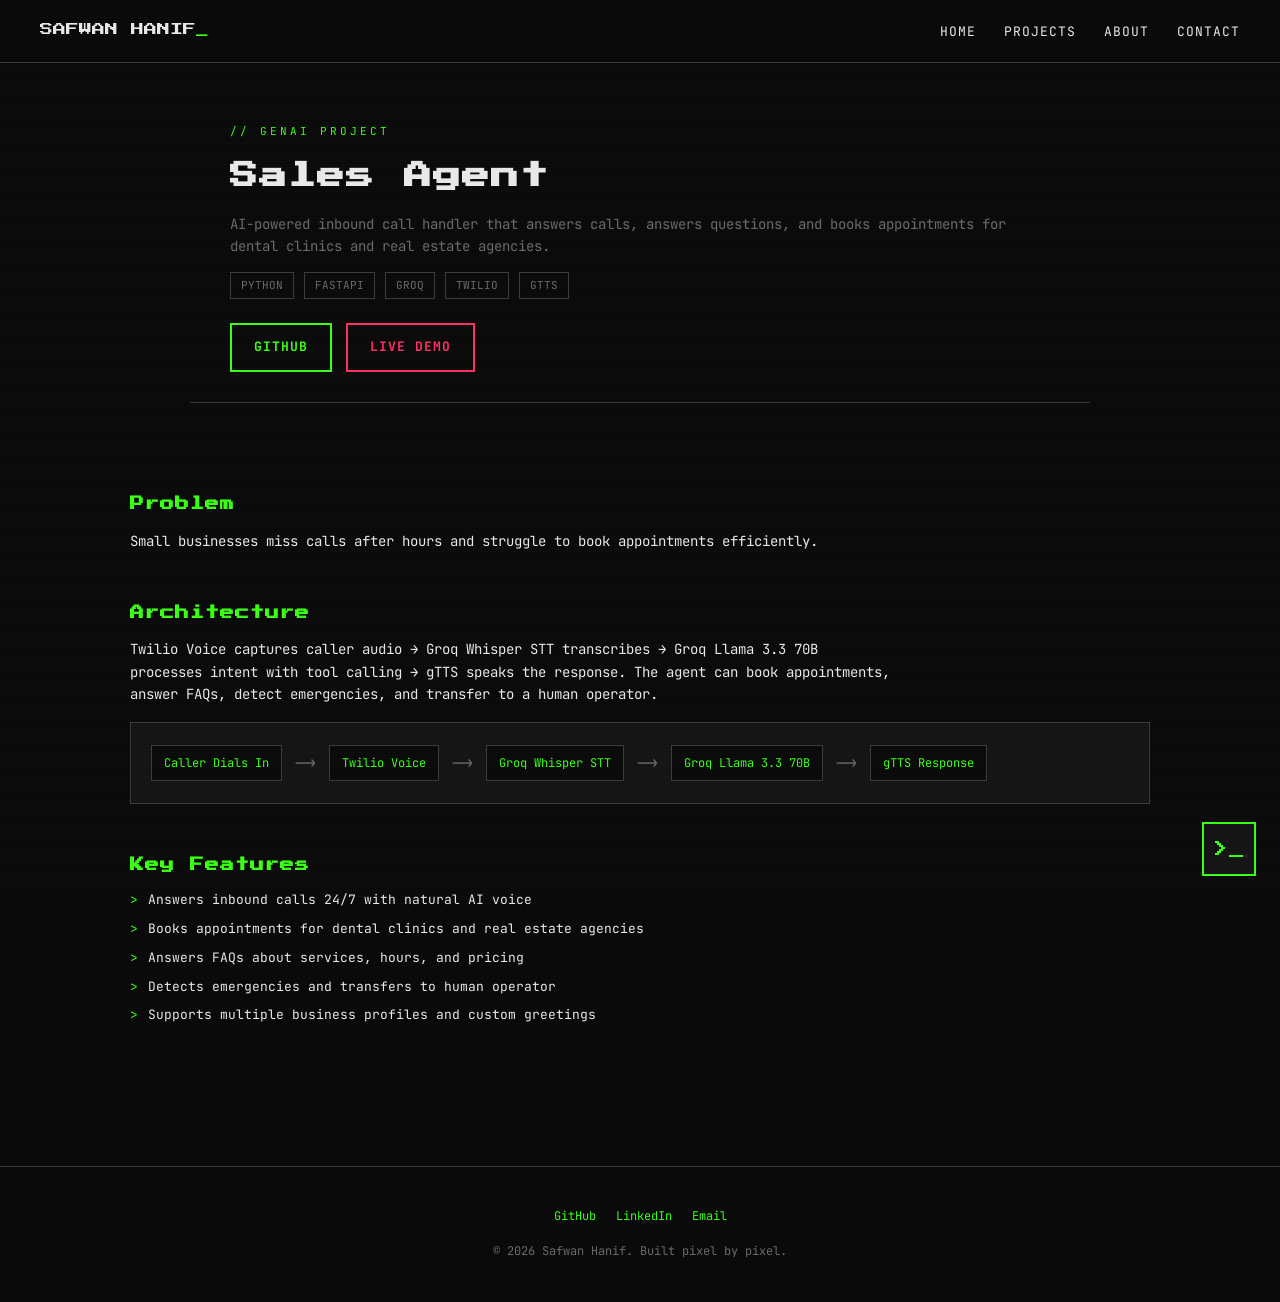
==== project.html @ 21ab0cf6 "Initial commit — portfolio website Static portfolio site with 19 projects (15 GenAI + 4 UI/UX), term" ====
<!DOCTYPE html>
<html lang="en">
<head>
<meta charset="UTF-8">
<meta name="viewport" content="width=device-width, initial-scale=1.0">
<title>Project — Safwan Hanif</title>
<link rel="stylesheet" href="style.css">
</head>
<body>

<nav>
  <div class="logo">SAFWAN HANIF<span>_</span></div>
  <ul>
    <li><a href="index.html">Home</a></li>
    <li><a href="projects.html">Projects</a></li>
    <li><a href="index.html#about">About</a></li>
    <li><a href="index.html#contact">Contact</a></li>
  </ul>
</nav>

<div class="detail-hero">
  <div class="eyebrow" id="d-tag">// Project</div>
  <h1 id="d-title" style="font-size:28px;margin-top:14px;">Loading...</h1>
  <p id="d-summary" style="margin-top:14px;color:var(--muted);font-size:14px;"></p>
  <div class="stack-pills" id="d-stack"></div>
  <div style="margin-top:24px;display:flex;gap:14px;">
    <a id="d-github" href="#" class="btn">GitHub</a>
    <a id="d-demo" href="#" class="btn alt">Live Demo</a>
  </div>
</div>

<section id="d-body"></section>

<footer>
  <div class="social">
    <a href="https://github.com/SafwanHanif" target="_blank">GitHub</a>
    <a href="https://www.linkedin.com/in/safwan-hanif-e5m/" target="_blank">LinkedIn</a>
    <a href="mailto:safwanxd6@gmail.com">Email</a>
  </div>
  &copy; 2026 Safwan Hanif. Built pixel by pixel.
</footer>

<button id="ai-toggle" aria-label="Open AI assistant">&gt;_</button>
<div id="ai-panel">
  <div class="term" style="border:none;flex:1;display:flex;flex-direction:column;">
    <div class="title-bar">
      <div class="dots"><span></span><span></span><span></span></div>
      <div class="label">ask_safwan_hanif_ai.exe</div>
    </div>
    <div id="ai-log">
      <div class="msg bot">&gt; Hi, I'm Safwan Hanif's AI assistant. Ask me about his projects, skills, or how to get in touch.</div>
    </div>
    <div id="ai-input-row">
      <input id="ai-input" type="text" placeholder="Ask me something...">
      <button id="ai-send">&gt;</button>
    </div>
  </div>
</div>

<script src="script.js"></script>
<script>
  const params = new URLSearchParams(window.location.search);
  const id = params.get("id");
  const project = PROJECTS.find(p => p.id === id) || PROJECTS[0];

  document.getElementById("d-tag").textContent = "// " + project.tagLabel + " Project";
  document.getElementById("d-title").textContent = project.title;
  document.getElementById("d-summary").textContent = project.summary;
  document.getElementById("d-github").href = project.github;
  document.getElementById("d-demo").href = project.demo;
  if (project.demo === "#") document.getElementById("d-demo").style.display = "none";
  document.getElementById("d-stack").innerHTML = project.stack.map(s => `<span>${s}</span>`).join("");

  function galleryHTML(images) {
    if (!images || images.length === 0) return "";
    return `
      <div class="detail-section">
        <h3>Gallery</h3>
        <div class="gallery">
          ${images.map(src => `<img src="${src}" alt="" loading="lazy">`).join("")}
        </div>
      </div>
    `;
  }

  function figmaHTML(embed) {
    if (!embed) return "";
    return `
      <div class="detail-section">
        <h3>Interactive Prototype</h3>
        <div class="figma-embed-wrap">
          <iframe src="${embed}" allowfullscreen></iframe>
        </div>
      </div>
    `;
  }

  function renderDiagram(diagram) {
    if (!diagram) return "";
    const chains = diagram.split("|");
    let html = '<div class="pipeline">';
    chains.forEach(function(chain, ci) {
      var parts = chain.split(" --> ");
      parts.forEach(function(part, j) {
        if (j > 0) html += '<span class="pipe-arrow"> --> </span>';
        html += '<span class="pipe-node">' + part.trim() + '</span>';
      });
      if (ci < chains.length - 1) html += '<br>';
    });
    html += '</div>';
    return html;
  }

  const body = document.getElementById("d-body");
  if (project.category === "uiux") {
    body.innerHTML = `
      <div class="detail-section">
        <h3>Problem</h3>
        <p>${project.problem}</p>
      </div>
      <div class="detail-section">
        <h3>Research</h3>
        <p>${project.research}</p>
      </div>
      <div class="detail-section">
        <h3>Process & Wireframes</h3>
        <p>${project.process}</p>
        <div class="diagram-box">[ wireframe screenshots go here ]</div>
      </div>
      <div class="detail-section">
        <h3>Final Prototype</h3>
        <div class="diagram-box">[ embed Figma prototype link / screenshots here ]</div>
      </div>
      ${galleryHTML(project.images)}
      ${figmaHTML(project.figmaEmbed)}
    `;
  } else {
    body.innerHTML = `
      <div class="detail-section">
        <h3>Problem</h3>
        <p>${project.problem}</p>
      </div>
      <div class="detail-section">
        <h3>Architecture</h3>
        <p>${project.architecture}</p>
        ${renderDiagram(project.diagram)}
      </div>
      <div class="detail-section">
        <h3>Key Features</h3>
        <ul class="feature-list">${(project.features || []).map(f => `<li>${f}</li>`).join("")}</ul>
      </div>
      ${galleryHTML(project.images)}
      ${figmaHTML(project.figmaEmbed)}
    `;
  }
</script>
</body>
</html>
---- style.css ----
@import url('https://fonts.googleapis.com/css2?family=Press+Start+2P&family=JetBrains+Mono:wght@400;500;700&display=swap');

:root{
  --bg:#0a0a0a;
  --panel:#141414;
  --border:#3a3a3a;
  --green:#39ff14;
  --pink:#ff2e63;
  --text:#e8e8e8;
  --muted:#6a6a6a;
  --pixel:'Press Start 2P', monospace;
  --mono:'JetBrains Mono', monospace;
}

*{margin:0;padding:0;box-sizing:border-box;}

html{scroll-behavior:smooth;}

body{
  background:var(--bg);
  color:var(--text);
  font-family:var(--mono);
  line-height:1.6;
  image-rendering:pixelated;
  overflow-x:hidden;
}

body::before{
  content:'';
  position:fixed;
  inset:0;
  background:repeating-linear-gradient(0deg, rgba(255,255,255,0.015) 0px, rgba(255,255,255,0.015) 1px, transparent 1px, transparent 3px);
  pointer-events:none;
  z-index:9999;
}

a{color:var(--green);text-decoration:none;}
a:hover{color:var(--pink);}

::selection{background:var(--green);color:var(--bg);}

::-webkit-scrollbar{width:10px;}
::-webkit-scrollbar-track{background:var(--bg);}
::-webkit-scrollbar-thumb{background:var(--border);}

h1,h2,h3,.pixel{
  font-family:var(--pixel);
  letter-spacing:1px;
}

.eyebrow{
  font-family:var(--mono);
  font-size:11px;
  letter-spacing:3px;
  text-transform:uppercase;
  color:var(--green);
}

/* NAV */
nav{
  position:sticky;
  top:0;
  z-index:100;
  display:flex;
  align-items:center;
  justify-content:space-between;
  padding:18px 40px;
  background:rgba(10,10,10,0.92);
  border-bottom:1px solid var(--border);
  backdrop-filter:blur(4px);
}

nav .logo{
  font-family:var(--pixel);
  font-size:13px;
  color:var(--text);
}
nav .logo span{color:var(--green);}

nav ul{
  display:flex;
  gap:28px;
  list-style:none;
}

nav ul a{
  font-size:13px;
  color:var(--text);
  text-transform:uppercase;
  letter-spacing:1px;
  transition:color .1s steps(2);
}
nav ul a.active{color:var(--green);}
nav ul a:hover{color:var(--pink);}

/* BUTTONS */
.btn{
  display:inline-block;
  font-family:var(--mono);
  font-size:13px;
  font-weight:700;
  text-transform:uppercase;
  letter-spacing:1px;
  padding:12px 22px;
  border:2px solid var(--green);
  color:var(--green);
  background:transparent;
  cursor:pointer;
  transition:transform .08s steps(2), background .08s steps(2), color .08s steps(2);
}
.btn:hover{
  background:var(--green);
  color:var(--bg);
  transform:translate(-2px,-2px);
}
.btn.alt{border-color:var(--pink);color:var(--pink);}
.btn.alt:hover{background:var(--pink);color:var(--bg);}

/* SECTIONS */
section{
  padding:90px 40px;
  max-width:1100px;
  margin:0 auto;
}
.section-head{margin-bottom:48px;}
.section-head h2{font-size:22px;margin-top:10px;color:var(--text);}

/* HERO */
.hero{
  min-height:88vh;
  display:flex;
  flex-direction:column;
  justify-content:center;
  padding:0 40px;
  position:relative;
}
.hero .boot{
  font-size:12px;
  color:var(--muted);
  margin-bottom:30px;
  min-height:90px;
}
.hero .boot .line{display:block;margin-bottom:4px;}
.hero .boot .ok{color:var(--green);}

.hero h1{
  font-size:clamp(28px,5vw,52px);
  line-height:1.4;
  color:var(--text);
}
.hero h1 .accent{color:var(--green);}
.hero .cursor{
  display:inline-block;
  width:0.5em;
  background:var(--green);
  animation:blink 1s steps(2) infinite;
  margin-left:4px;
}
@keyframes blink{50%{opacity:0;}}

.hero p.tagline{
  margin-top:18px;
  font-size:16px;
  color:var(--muted);
  max-width:600px;
}
.hero .actions{
  margin-top:36px;
  display:flex;
  gap:16px;
  flex-wrap:wrap;
}

/* TERMINAL WINDOW CARD */
.term{
  background:var(--panel);
  border:1px solid var(--border);
}
.term .title-bar{
  display:flex;
  align-items:center;
  justify-content:space-between;
  padding:8px 12px;
  border-bottom:1px solid var(--border);
  background:#1c1c1c;
}
.term .dots{display:flex;gap:6px;}
.term .dots span{
  width:9px;height:9px;
  background:var(--border);
  display:inline-block;
}
.term .dots span:nth-child(1){background:var(--pink);}
.term .dots span:nth-child(2){background:#e0c341;}
.term .dots span:nth-child(3){background:var(--green);}
.term .title-bar .label{font-size:11px;color:var(--muted);}
.term .body{padding:20px;}

/* ABOUT / SKILLS */
.skills-grid{
  display:grid;
  grid-template-columns:repeat(auto-fit,minmax(220px,1fr));
  gap:20px;
}
.skill-card{
  background:var(--panel);
  border:1px solid var(--border);
  padding:20px;
}
.skill-card h3{font-size:13px;color:var(--green);margin-bottom:14px;}
.skill-card ul{list-style:none;font-size:13px;color:var(--text);}
.skill-card li{margin-bottom:6px;padding-left:14px;position:relative;}
.skill-card li::before{content:'>';position:absolute;left:0;color:var(--pink);}

/* PROJECT CARDS */
.filter-bar{
  display:flex;
  gap:12px;
  margin-bottom:32px;
  flex-wrap:wrap;
}
.filter-btn{
  font-family:var(--mono);
  font-size:12px;
  text-transform:uppercase;
  letter-spacing:1px;
  padding:8px 16px;
  border:1px solid var(--border);
  background:transparent;
  color:var(--muted);
  cursor:pointer;
}
.filter-btn.active{border-color:var(--green);color:var(--green);}

.project-grid{
  display:grid;
  grid-template-columns:repeat(auto-fit,minmax(280px,1fr));
  gap:24px;
}
.project-card{
  background:var(--panel);
  border:1px solid var(--border);
  display:flex;
  flex-direction:column;
  transition:transform .1s steps(2), border-color .1s steps(2);
}
.project-card:hover{
  transform:translate(-3px,-3px);
  border-color:var(--green);
}
.project-card .body{padding:18px;flex:1;display:flex;flex-direction:column;}
.project-card .tag{
  font-size:10px;
  letter-spacing:1px;
  text-transform:uppercase;
  display:inline-block;
  padding:3px 8px;
  border:1px solid var(--border);
  color:var(--muted);
  margin-bottom:12px;
  width:fit-content;
}
.project-card .tag.uiux{color:var(--pink);border-color:var(--pink);}
.project-card .tag.genai{color:var(--green);border-color:var(--green);}
.project-card h3{font-size:14px;margin-bottom:10px;color:var(--text);}
.project-card p{font-size:13px;color:var(--muted);flex:1;}
.project-card .links{
  margin-top:16px;
  display:flex;
  gap:14px;
  font-size:12px;
}

/* FOOTER */
footer{
  border-top:1px solid var(--border);
  padding:40px;
  text-align:center;
  font-size:12px;
  color:var(--muted);
}
footer .social{
  display:flex;
  gap:20px;
  justify-content:center;
  margin-bottom:16px;
}

/* AI ASSISTANT WIDGET */
#ai-toggle{
  position:fixed;
  bottom:24px;
  right:24px;
  z-index:200;
  width:54px;
  height:54px;
  background:var(--panel);
  border:2px solid var(--green);
  color:var(--green);
  font-family:var(--pixel);
  font-size:16px;
  cursor:pointer;
  display:flex;
  align-items:center;
  justify-content:center;
}
#ai-toggle:hover{background:var(--green);color:var(--bg);}

#ai-panel{
  position:fixed;
  bottom:90px;
  right:24px;
  width:340px;
  max-height:440px;
  background:var(--panel);
  border:1px solid var(--border);
  z-index:200;
  display:none;
  flex-direction:column;
}
#ai-panel.open{display:flex;}
#ai-log{
  padding:14px;
  font-size:12px;
  overflow-y:auto;
  flex:1;
  max-height:300px;
}
#ai-log .msg{margin-bottom:10px;}
#ai-log .you{color:var(--text);}
#ai-log .bot{color:var(--green);}
#ai-input-row{
  display:flex;
  border-top:1px solid var(--border);
}
#ai-input{
  flex:1;
  background:transparent;
  border:none;
  outline:none;
  color:var(--text);
  font-family:var(--mono);
  font-size:12px;
  padding:12px;
}
#ai-input-row button{
  background:transparent;
  border:none;
  color:var(--green);
  padding:0 14px;
  cursor:pointer;
  font-family:var(--pixel);
}

/* DETAIL PAGE */
.detail-hero{
  padding:60px 40px 30px;
  max-width:900px;
  margin:0 auto;
  border-bottom:1px solid var(--border);
}
.detail-section{margin-bottom:50px;}
.detail-section h3{font-size:14px;color:var(--green);margin-bottom:14px;}
.detail-section p{color:var(--text);font-size:14px;max-width:760px;}
.feature-list{list-style:none;padding:0;font-size:13px;}
.feature-list li{margin-bottom:8px;padding-left:18px;position:relative;color:var(--text);}
.feature-list li::before{content:'>';position:absolute;left:0;color:var(--green);}
.stack-pills{display:flex;gap:10px;flex-wrap:wrap;margin-top:14px;}
.stack-pills span{
  font-size:11px;
  padding:4px 10px;
  border:1px solid var(--border);
  color:var(--muted);
  text-transform:uppercase;
}
.diagram-box{
  border:1px dashed var(--border);
  padding:40px;
  text-align:center;
  color:var(--muted);
  font-size:12px;
  margin-top:16px;
}

/* PIPELINE DIAGRAM */
.pipeline{
  background:var(--panel);
  border:1px solid var(--border);
  padding:20px;
  margin-top:16px;
  font-family:var(--mono);
  font-size:12px;
  line-height:2.2;
  overflow-x:auto;
}
.pipe-node{
  display:inline-block;
  background:var(--bg);
  border:1px solid var(--border);
  padding:4px 12px;
  color:var(--green);
  margin:2px 0;
}
.pipe-cond{
  border-color:var(--pink);
  color:var(--pink);
}
.pipe-arrow{
  color:var(--muted);
  margin:0 6px;
  font-weight:700;
}

/* GALLERY */
.gallery{
  display:grid;
  grid-template-columns:repeat(auto-fit,minmax(240px,1fr));
  gap:16px;
  margin-top:16px;
}
.gallery img{
  width:100%;
  border:1px solid var(--border);
  transition:transform .1s steps(2),border-color .1s steps(2);
  image-rendering:auto;
}
.gallery img:hover{
  transform:translate(-2px,-2px);
  border-color:var(--green);
}

/* FIGMA EMBED */
.figma-embed-wrap{
  position:relative;
  width:100%;
  padding-bottom:56.25%;
  margin-top:16px;
  border:1px solid var(--border);
}
.figma-embed-wrap iframe{
  position:absolute;
  top:0;left:0;
  width:100%;height:100%;
  border:none;
}

@media (max-width:640px){
  nav{padding:14px 18px;}
  nav ul{gap:14px;}
  section{padding:60px 18px;}
  .hero{padding:0 18px;}
}
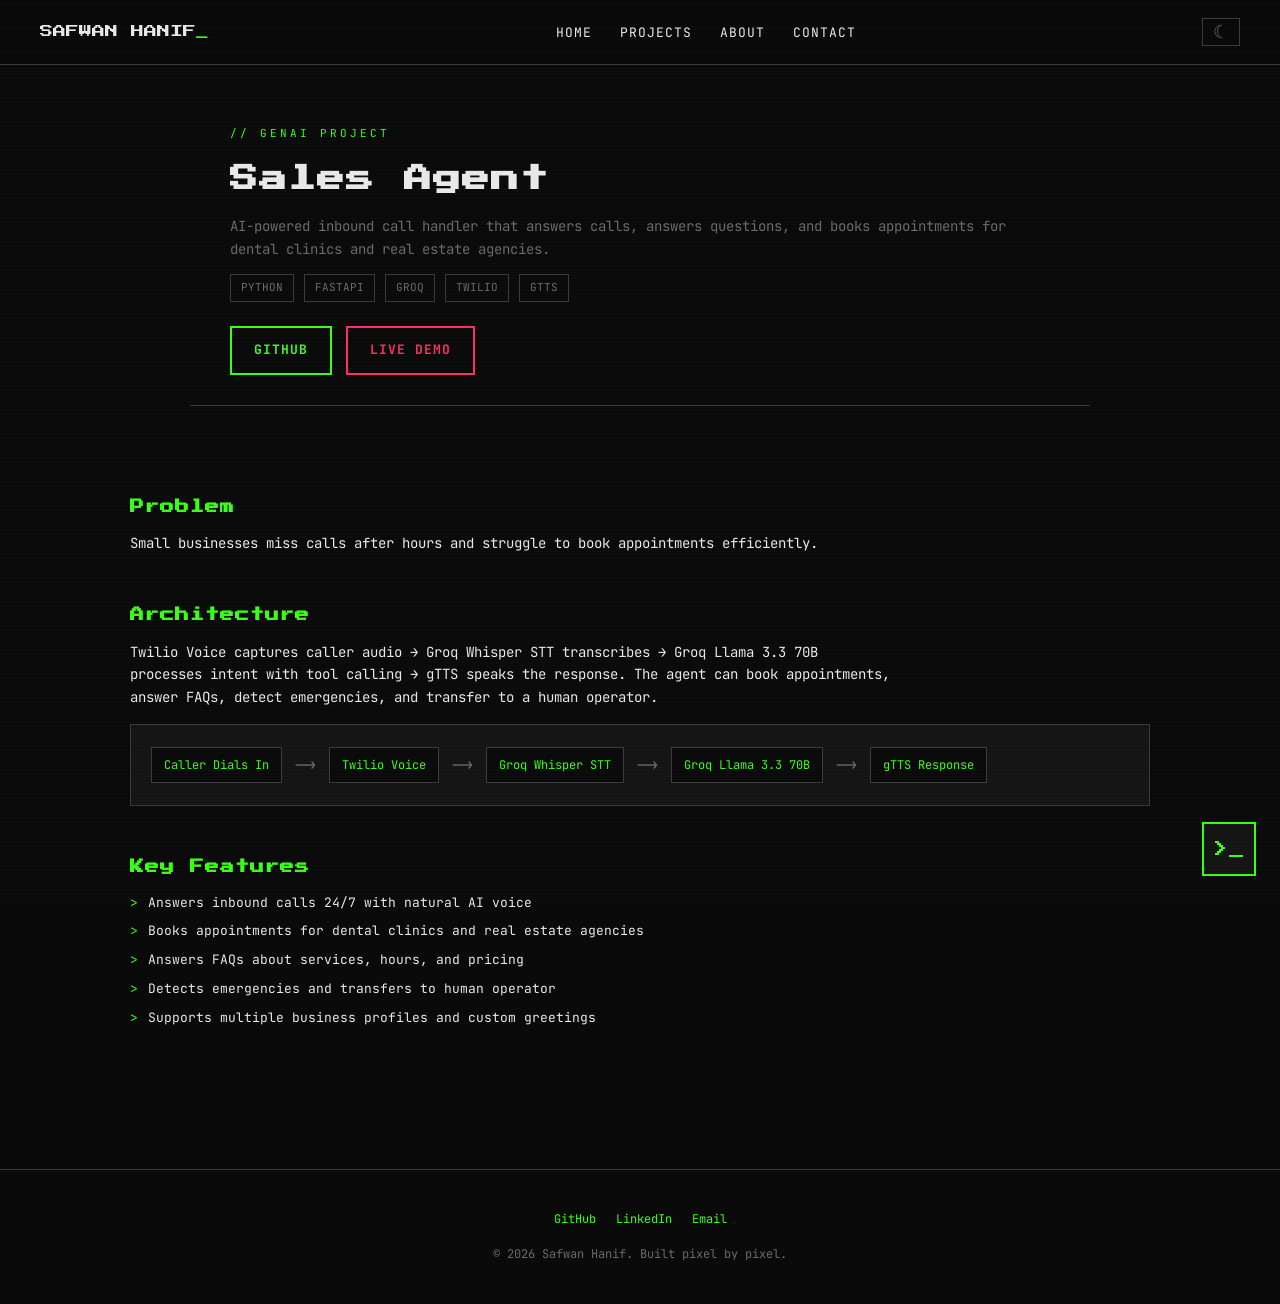
==== commit 12008079: "Add dark/light theme toggle with retro terminal light mode - Added [data-theme='light'] CSS variable" ====
--- a/project.html
+++ b/project.html
@@ -16,6 +16,7 @@
     <li><a href="index.html#about">About</a></li>
     <li><a href="index.html#contact">Contact</a></li>
   </ul>
+  <button id="theme-toggle" aria-label="Toggle theme">☾</button>
 </nav>
 
 <div class="detail-hero">
@@ -68,6 +69,7 @@
   document.getElementById("d-summary").textContent = project.summary;
   document.getElementById("d-github").href = project.github;
   document.getElementById("d-demo").href = project.demo;
+  if (project.github === "#") document.getElementById("d-github").style.display = "none";
   if (project.demo === "#") document.getElementById("d-demo").style.display = "none";
   document.getElementById("d-stack").innerHTML = project.stack.map(s => `<span>${s}</span>`).join("");
 
@@ -123,13 +125,8 @@
         <p>${project.research}</p>
       </div>
       <div class="detail-section">
-        <h3>Process & Wireframes</h3>
-        <p>${project.process}</p>
-        <div class="diagram-box">[ wireframe screenshots go here ]</div>
-      </div>
-      <div class="detail-section">
-        <h3>Final Prototype</h3>
-        <div class="diagram-box">[ embed Figma prototype link / screenshots here ]</div>
+        <h3>Key Features</h3>
+        <ul class="feature-list">${(project.features || []).map(f => `<li>${f}</li>`).join("")}</ul>
       </div>
       ${galleryHTML(project.images)}
       ${figmaHTML(project.figmaEmbed)}
--- a/style.css
+++ b/style.css
@@ -12,6 +12,17 @@
   --mono:'JetBrains Mono', monospace;
 }
 
+[data-theme="light"]{
+  --bg:#f5f0e8;
+  --panel:#ede5d3;
+  --border:#d4c9b0;
+  --green:#1a7a1a;
+  --pink:#c41e3a;
+  --text:#1a1a1a;
+  --muted:#7a6e5a;
+}
+[data-theme="light"] body::before{opacity:0.25;}
+
 *{margin:0;padding:0;box-sizing:border-box;}
 
 html{scroll-behavior:smooth;}
@@ -92,6 +103,18 @@
 }
 nav ul a.active{color:var(--green);}
 nav ul a:hover{color:var(--pink);}
+
+#theme-toggle{
+  background:none;
+  border:1px solid var(--border);
+  color:var(--muted);
+  font-size:18px;
+  cursor:pointer;
+  padding:4px 10px;
+  line-height:1;
+  transition:color .1s steps(2), border-color .1s steps(2);
+}
+#theme-toggle:hover{color:var(--green);border-color:var(--green);}
 
 /* BUTTONS */
 .btn{
